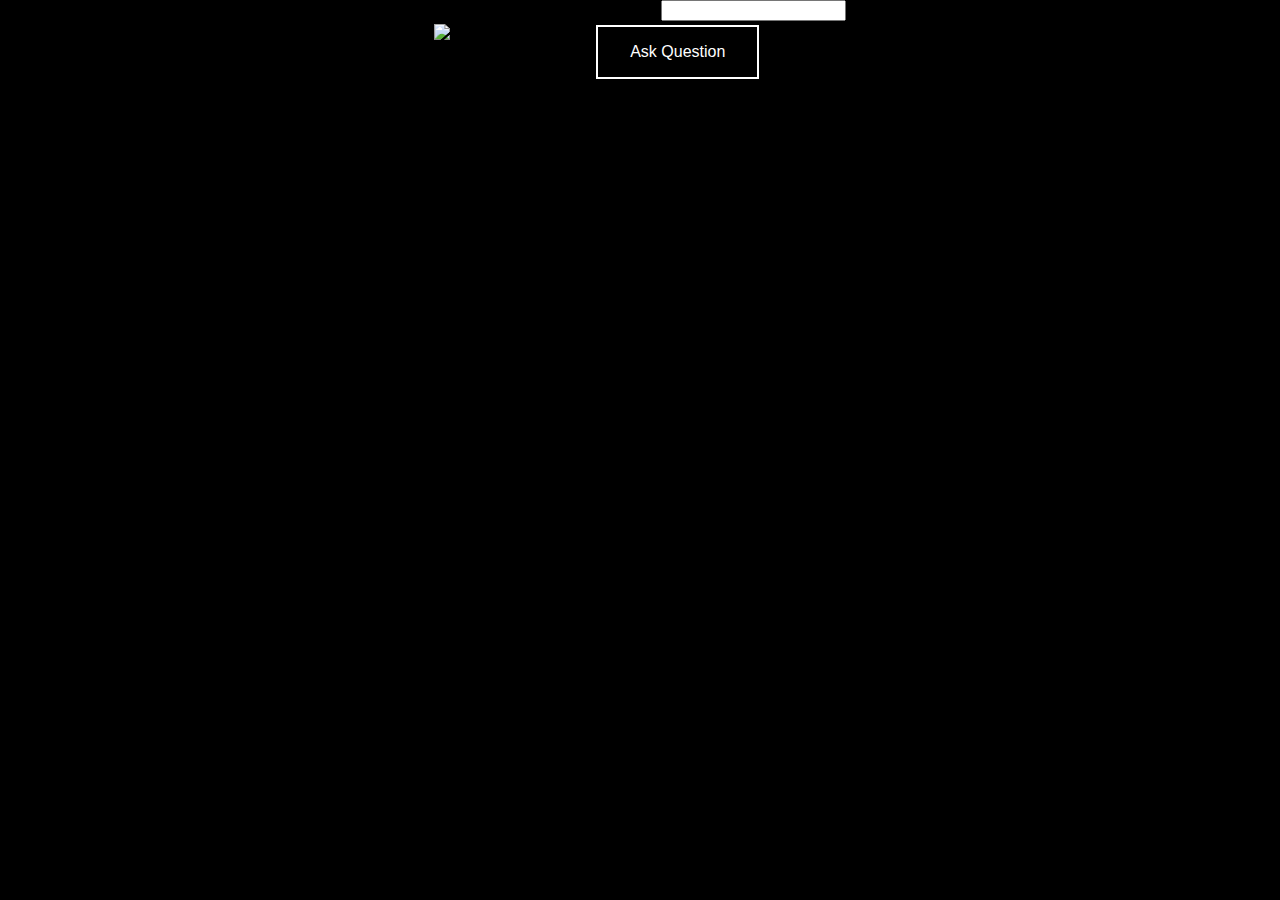
==== index.html @ 3b9ceabf "Image changes on frontend" ====
<!DOCTYPE html>
<html lang="en">
<head>
    <meta charset="UTF-8">
    <meta http-equiv="X-UA-Compatible" content="IE=edge">
    <meta name="viewport" content="width=device-width, initial-scale=1.0">
    <title>Document</title>
    <link rel="stylesheet" href="style.css">
    <script src="script.js" type="text/javascript"></script>
</head>
<body>
    <div class="container">
        <div class="item">
            <img src="https://media.discordapp.net/attachments/730143569448403076/1031682062693961838/maxresdefaultx.jpg" height="500px" width="500px" alt="Vergil Drinking Boba Tea">
        </div>
        <div>
            <form>
                <label for="txt">Enter text</label>
                <input id="txt" type="text" class="txt" />
                <div>
                    <button id="send" class="button button1" type="submit">Ask Question</button>
                </div>
            </form>
        </div>
    </div>
</body>
</html>
---- style.css ----
body,
html {
    margin: 0;
}

html {
    height: 100%;
    background-color: black;
}

body {
    height: inherit;
    overflow: hidden;
    max-width: 800px;
    margin: 0 auto;
}

h1,
p {
    font-family: sans-serif;
    text-align: center;
    padding: 20px;
}

ul {
    margin: 0;
}

.container {
    height: auto;
    width: auto;
    display: flex;
    align-items: center;
    justify-content: center;
}

.hints span {
    text-shadow: 0px 0px 6px rgba(255, 255, 255, 0.7);
}

.item {
    width: 10em;
}

.button {
    background-color: #4CAF50;
    /* Green */
    border: none;
    color: white;
    padding: 16px 32px;
    text-align: center;
    text-decoration: none;
    display: inline-block;
    font-size: 16px;
    margin: 4px 2px;
    transition-duration: 0.4s;
    cursor: pointer;
}

.button1 {
    background-color: black;
    color: white;
    border: 2px solid #FFF;
}

.button1:hover {
    background-color: #FFF;
    color: black;
}
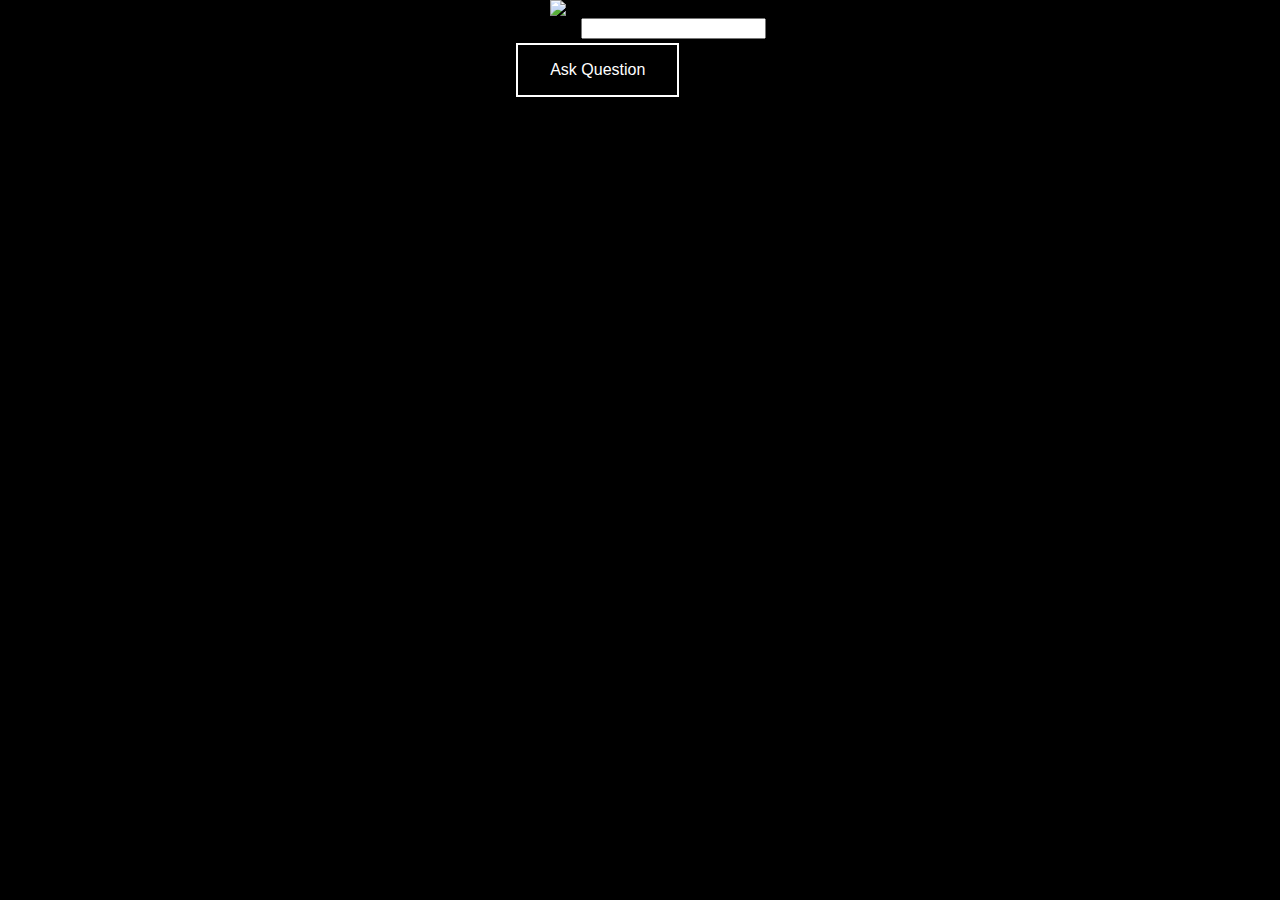
==== commit 3e63e89a: "html changes" ====
--- a/index.html
+++ b/index.html
@@ -10,9 +10,11 @@
 </head>
 <body>
     <div class="container">
-        <div class="item">
+        <div>
             <img src="https://media.discordapp.net/attachments/730143569448403076/1031682062693961838/maxresdefaultx.jpg" height="500px" width="500px" alt="Vergil Drinking Boba Tea">
         </div>
+    </div>
+    <div class="container">
         <div>
             <form>
                 <label for="txt">Enter text</label>
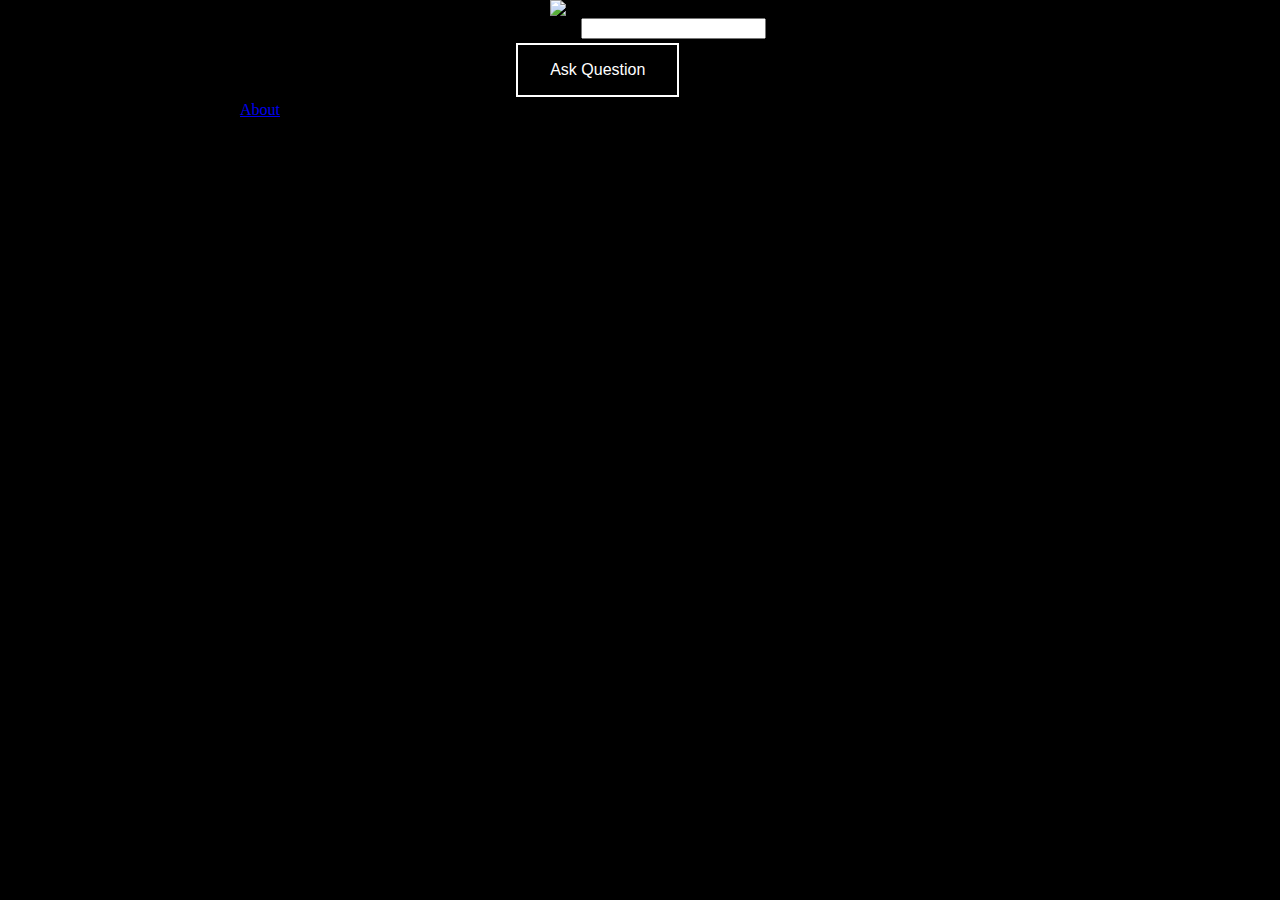
==== commit 7fb6a4c4: "footer in index and changes to button in about" ====
--- a/index.html
+++ b/index.html
@@ -4,7 +4,7 @@
     <meta charset="UTF-8">
     <meta http-equiv="X-UA-Compatible" content="IE=edge">
     <meta name="viewport" content="width=device-width, initial-scale=1.0">
-    <title>Document</title>
+    <title>Tripartite Project FA22</title>
     <link rel="stylesheet" href="style.css">
     <script src="script.js" type="text/javascript"></script>
 </head>
@@ -25,5 +25,17 @@
             </form>
         </div>
     </div>
+    <div>
+        <footer>
+            <div>
+                <a href="https://ordod.github.io/about" target="_blank">About</a>
+            </div>
+            <div>
+                <p>
+                    Copyright © University of Silicon Valley. All Rights Reserved.
+                </p>
+            </div>
+        </footer>
+    </div>
 </body>
 </html>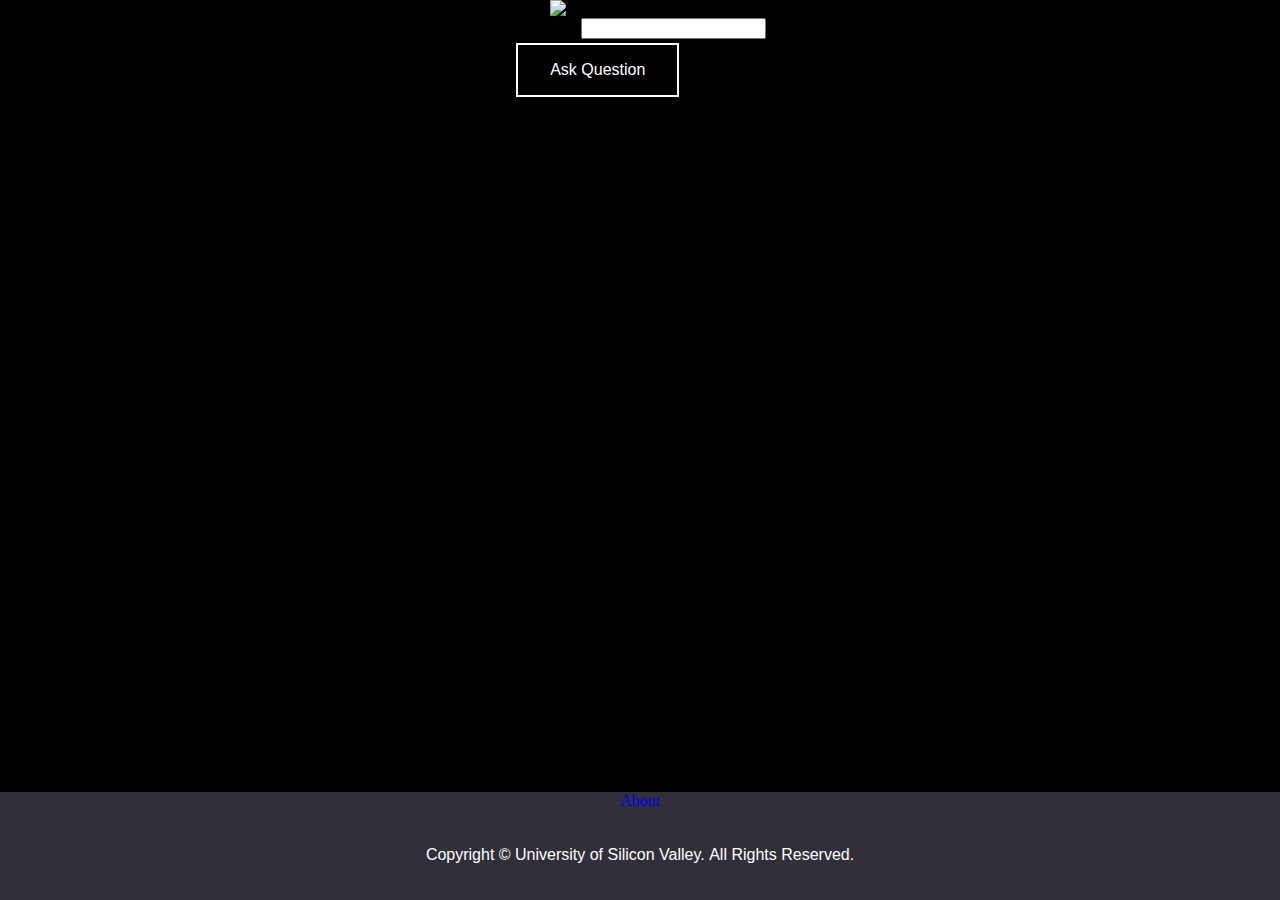
==== commit 95394d2d: "Footer adjustments" ====
--- a/index.html
+++ b/index.html
@@ -25,10 +25,10 @@
             </form>
         </div>
     </div>
-    <div>
-        <footer>
+    <div id="footer">
+        <footer class="footer">
             <div>
-                <a href="https://ordod.github.io/about" target="_blank">About</a>
+                <a href="https://ordod.github.io/about" target="_blank" style="text-decoration: none;">About</a>
             </div>
             <div>
                 <p>
--- a/style.css
+++ b/style.css
@@ -66,4 +66,14 @@
 .button1:hover {
     background-color: #FFF;
     color: black;
+}
+
+.footer {
+    position: fixed;
+    left: 0;
+    bottom: 0;
+    width: 100%;
+    background-color: #312f3a;
+    color: #fff;
+    text-align: center;
 }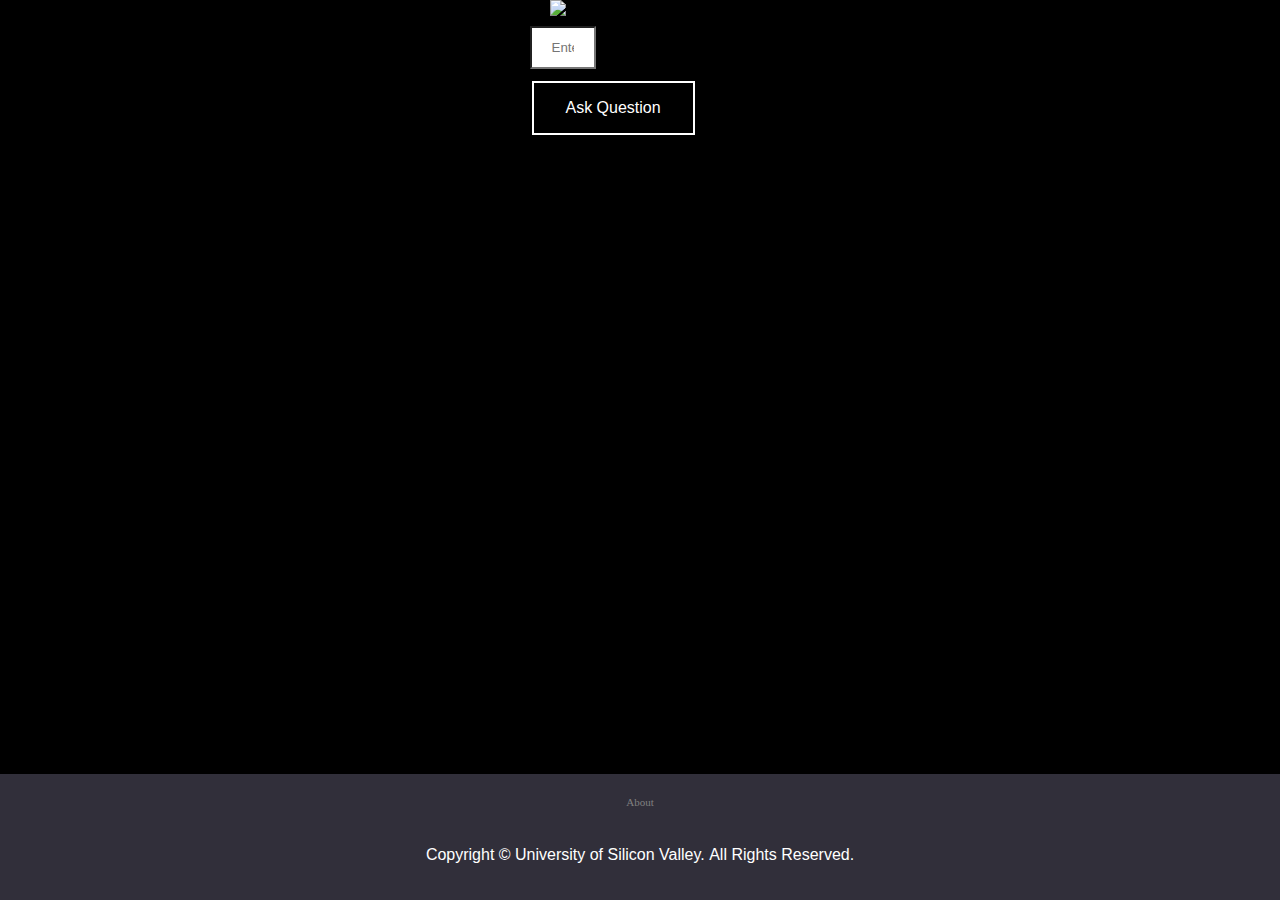
==== commit 0d56c84e: "footre adjustments, form adjustments, and addition to tech stacks" ====
--- a/index.html
+++ b/index.html
@@ -17,8 +17,8 @@
     <div class="container">
         <div>
             <form>
-                <label for="txt">Enter text</label>
-                <input id="txt" type="text" class="txt" />
+                <!--<label for="txt">Enter text</label>-->
+                <input id="txt" type="text" class="txt" placeholder="Enter text"/>
                 <div>
                     <button id="send" class="button button1" type="submit">Ask Question</button>
                 </div>
@@ -28,7 +28,8 @@
     <div id="footer">
         <footer class="footer">
             <div>
-                <a href="https://ordod.github.io/about" target="_blank" style="text-decoration: none;">About</a>
+                <br>
+                <a href="https://ordod.github.io/about" target="_blank" style="text-decoration: none; color:#808080; font-size: 11px;">About</a>
             </div>
             <div>
                 <p>
--- a/style.css
+++ b/style.css
@@ -24,6 +24,22 @@
 
 ul {
     margin: 0;
+}
+
+input {
+    width: 30%;
+    padding: 12px 20px;
+    margin: 8px 0;
+    box-sizing: border-box;
+}
+
+input[type="text"] {
+    background-color: #fff;
+    color: #000;
+}
+
+input[type="text"]:focus {
+    border: 3px solid #555;
 }
 
 .container {
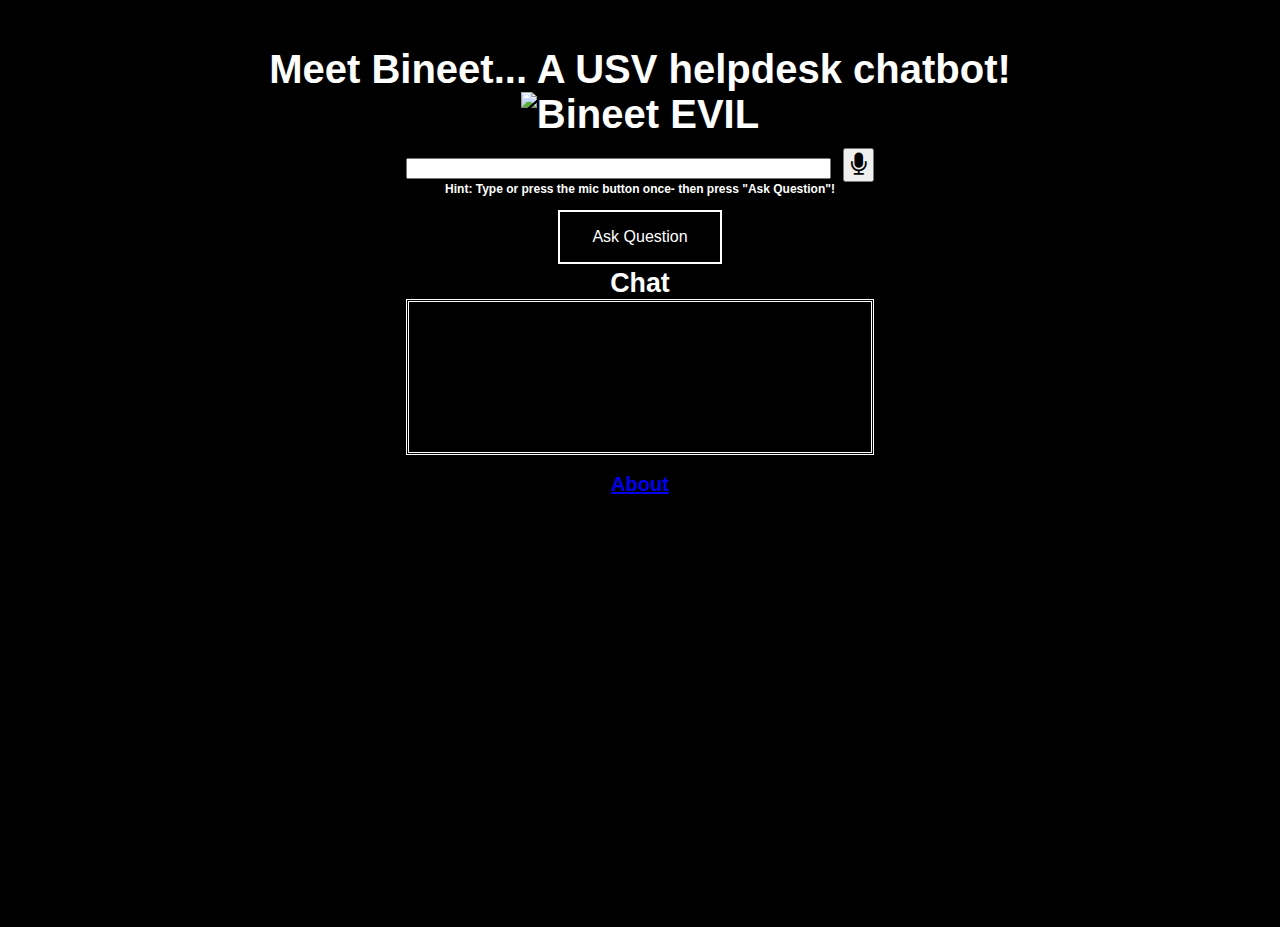
==== commit 22c14e85: "Chatbox added and some small touchups" ====
--- a/index.html
+++ b/index.html
@@ -5,38 +5,42 @@
     <meta http-equiv="X-UA-Compatible" content="IE=edge">
     <meta name="viewport" content="width=device-width, initial-scale=1.0">
     <title>Tripartite Project FA22</title>
-    <link rel="stylesheet" href="style.css">
-    <script src="script.js" type="text/javascript"></script>
+    <link rel="stylesheet" href="index_style.css">
+    <link rel="stylesheet" href="https://cdnjs.cloudflare.com/ajax/libs/font-awesome/4.7.0/css/font-awesome.min.css">
+	<script src="https://ajax.googleapis.com/ajax/libs/jquery/3.6.0/jquery.min.js"></script>
+	<script src="script.js" type="text/javascript"></script>
 </head>
+<header>
+    <h1> Meet Bineet... A USV helpdesk chatbot!</h1?
+</header>
 <body>
     <div class="container">
         <div>
-            <img src="https://media.discordapp.net/attachments/730143569448403076/1031682062693961838/maxresdefaultx.jpg" height="500px" width="500px" alt="Vergil Drinking Boba Tea">
+            <img src="IMG_1324.jpg" height="500px" width="500px" alt="Bineet EVIL">
         </div>
     </div>
     <div class="container">
         <div>
             <form>
-                <!--<label for="txt">Enter text</label>-->
-                <input id="txt" type="text" class="txt" placeholder="Enter text"/>
                 <div>
-                    <button id="send" class="button button1" type="submit">Ask Question</button>
+                    <input id="txt" type="text" class="txt" size="50"/>
+                    <button id="mic" style="font-size:24px" type="button"><i class="fa fa-microphone"></i></button>
+                    <p class="hint">
+                    Hint: Type or press the mic button once- then press "Ask Question"!
+                    </p>
                 </div>
+                <button id="send" class="button button1" type="button">Ask Question</button>
             </form>
+			<h6> Chat </h6>
+			<p id="chat"> </p>
         </div>
     </div>
-    <div id="footer">
-        <footer class="footer">
+    <div>
+        <footer>
             <div>
-                <br>
-                <a href="https://ordod.github.io/about" target="_blank" style="text-decoration: none; color:#808080; font-size: 11px;">About</a>
-            </div>
-            <div>
-                <p>
-                    Copyright © University of Silicon Valley. All Rights Reserved.
-                </p>
+                <a href="https://ordod.github.io/about" target="_blank">About</a>
             </div>
         </footer>
     </div>
 </body>
-</html>+</html>
--- a/index_style.css
+++ b/index_style.css
@@ -0,0 +1,101 @@
+body,
+html {
+    margin: 0;
+}
+
+html {
+    height: 100%;
+    background-color: black;
+}
+
+body {
+    height: inherit;
+    overflow: hidden;
+    max-width: 800px;
+    margin: 0 auto;
+}
+
+header{
+    font-size: 20px;
+}
+
+h1,
+p {
+    color: white;
+    font-family: sans-serif;
+    text-align: center;
+    padding: 20px;
+}
+
+a{
+    padding-top: 30px;
+    font-size: 20px;
+}
+
+.hint{
+    margin: 0;
+    padding: 0;
+    padding-bottom: 10px;
+    font-size: 12px;
+}
+
+h6 {
+	margin: 0;
+	padding: 0;
+}
+
+#chat{
+	white-space: pre-wrap;
+	padding: 0;
+	margin: 0;
+	font-size: 16px;
+	border-style: double;
+	overflow-y: scroll;
+	height: 150px;
+}
+
+ul {
+    margin: 0;
+}
+
+.container {
+    height: auto;
+    width: auto;
+    display: flex;
+    align-items: center;
+    justify-content: center;
+}
+
+.hints span {
+    text-shadow: 0px 0px 6px rgba(255, 255, 255, 0.7);
+}
+
+.item {
+    width: 10em;
+}
+
+.button {
+    background-color: #4CAF50;
+    /* Green */
+    border: none;
+    color: white;
+    padding: 16px 32px;
+    text-align: center;
+    text-decoration: none;
+    display: inline-block;
+    font-size: 16px;
+    margin: 4px 2px;
+    transition-duration: 0.4s;
+    cursor: pointer;
+}
+
+.button1 {
+    background-color: black;
+    color: white;
+    border: 2px solid #FFF;
+}
+
+.button1:hover {
+    background-color: #FFF;
+    color: black;
+}
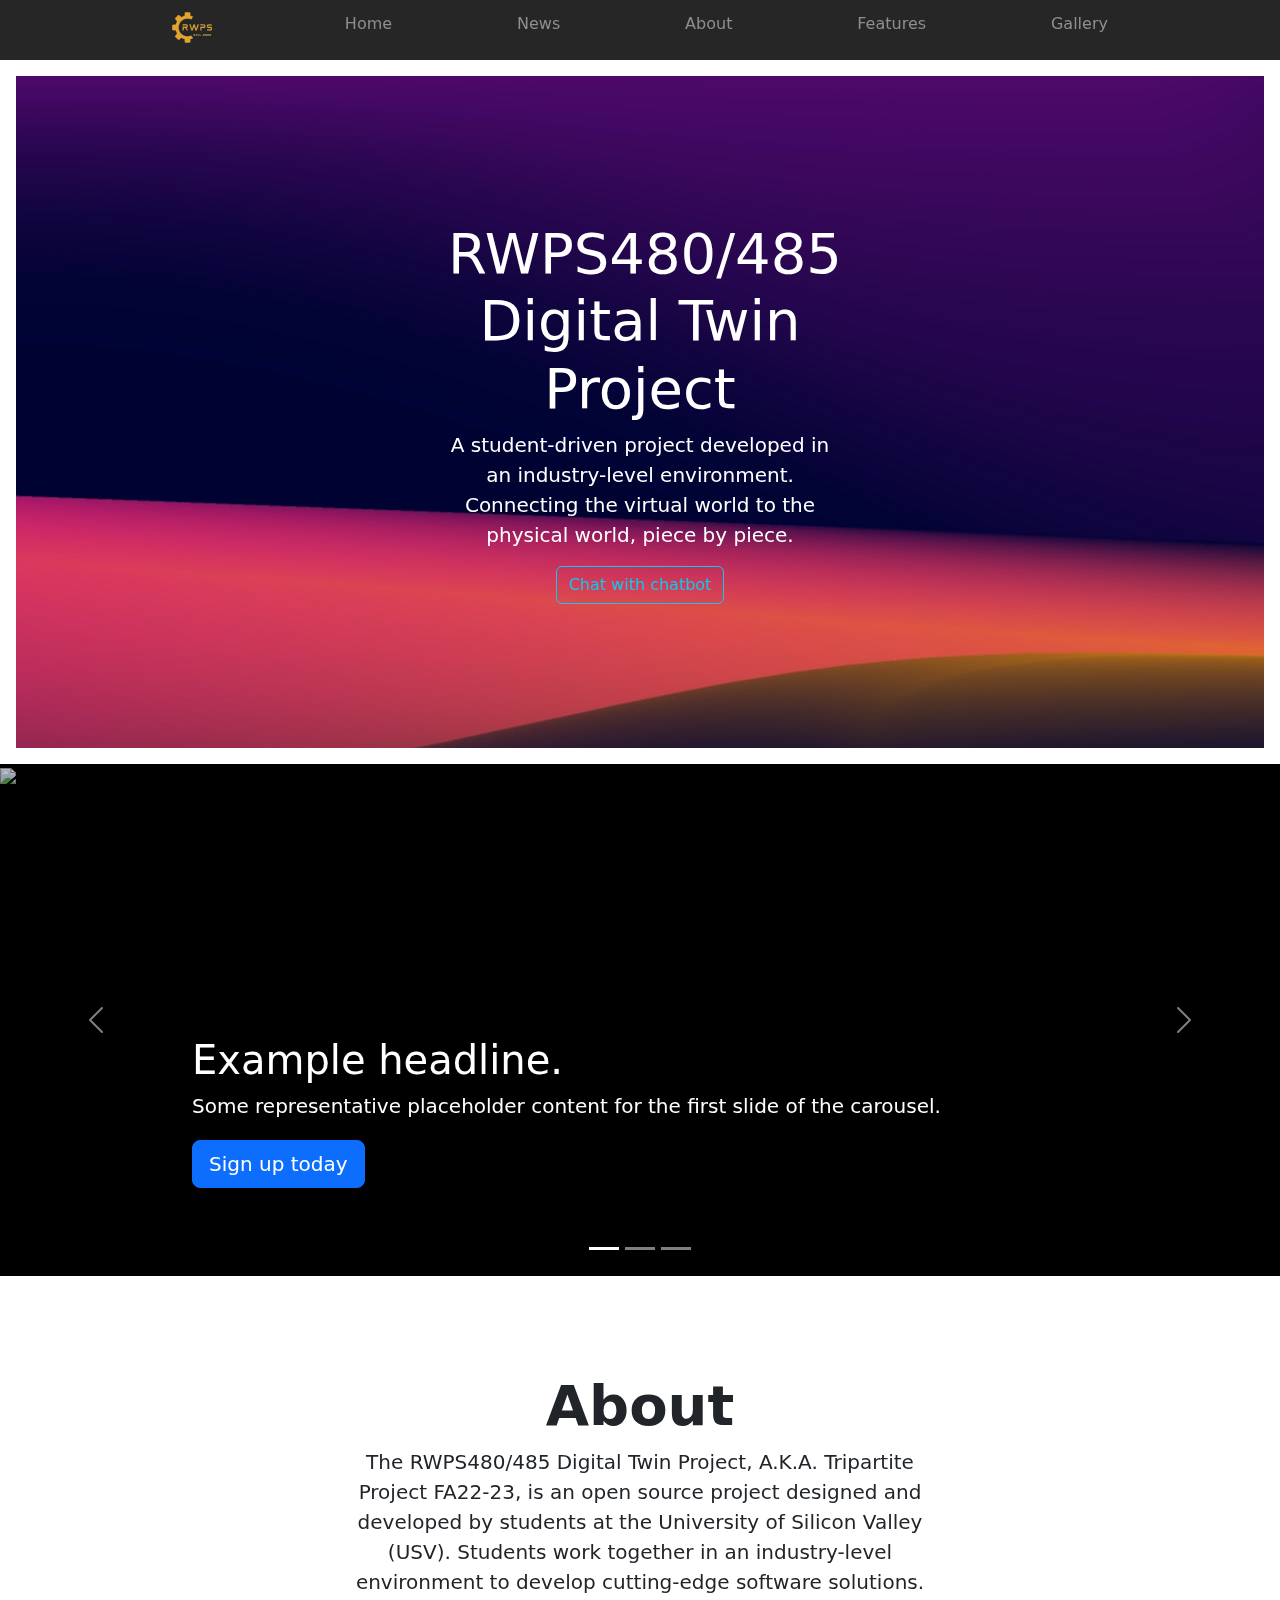
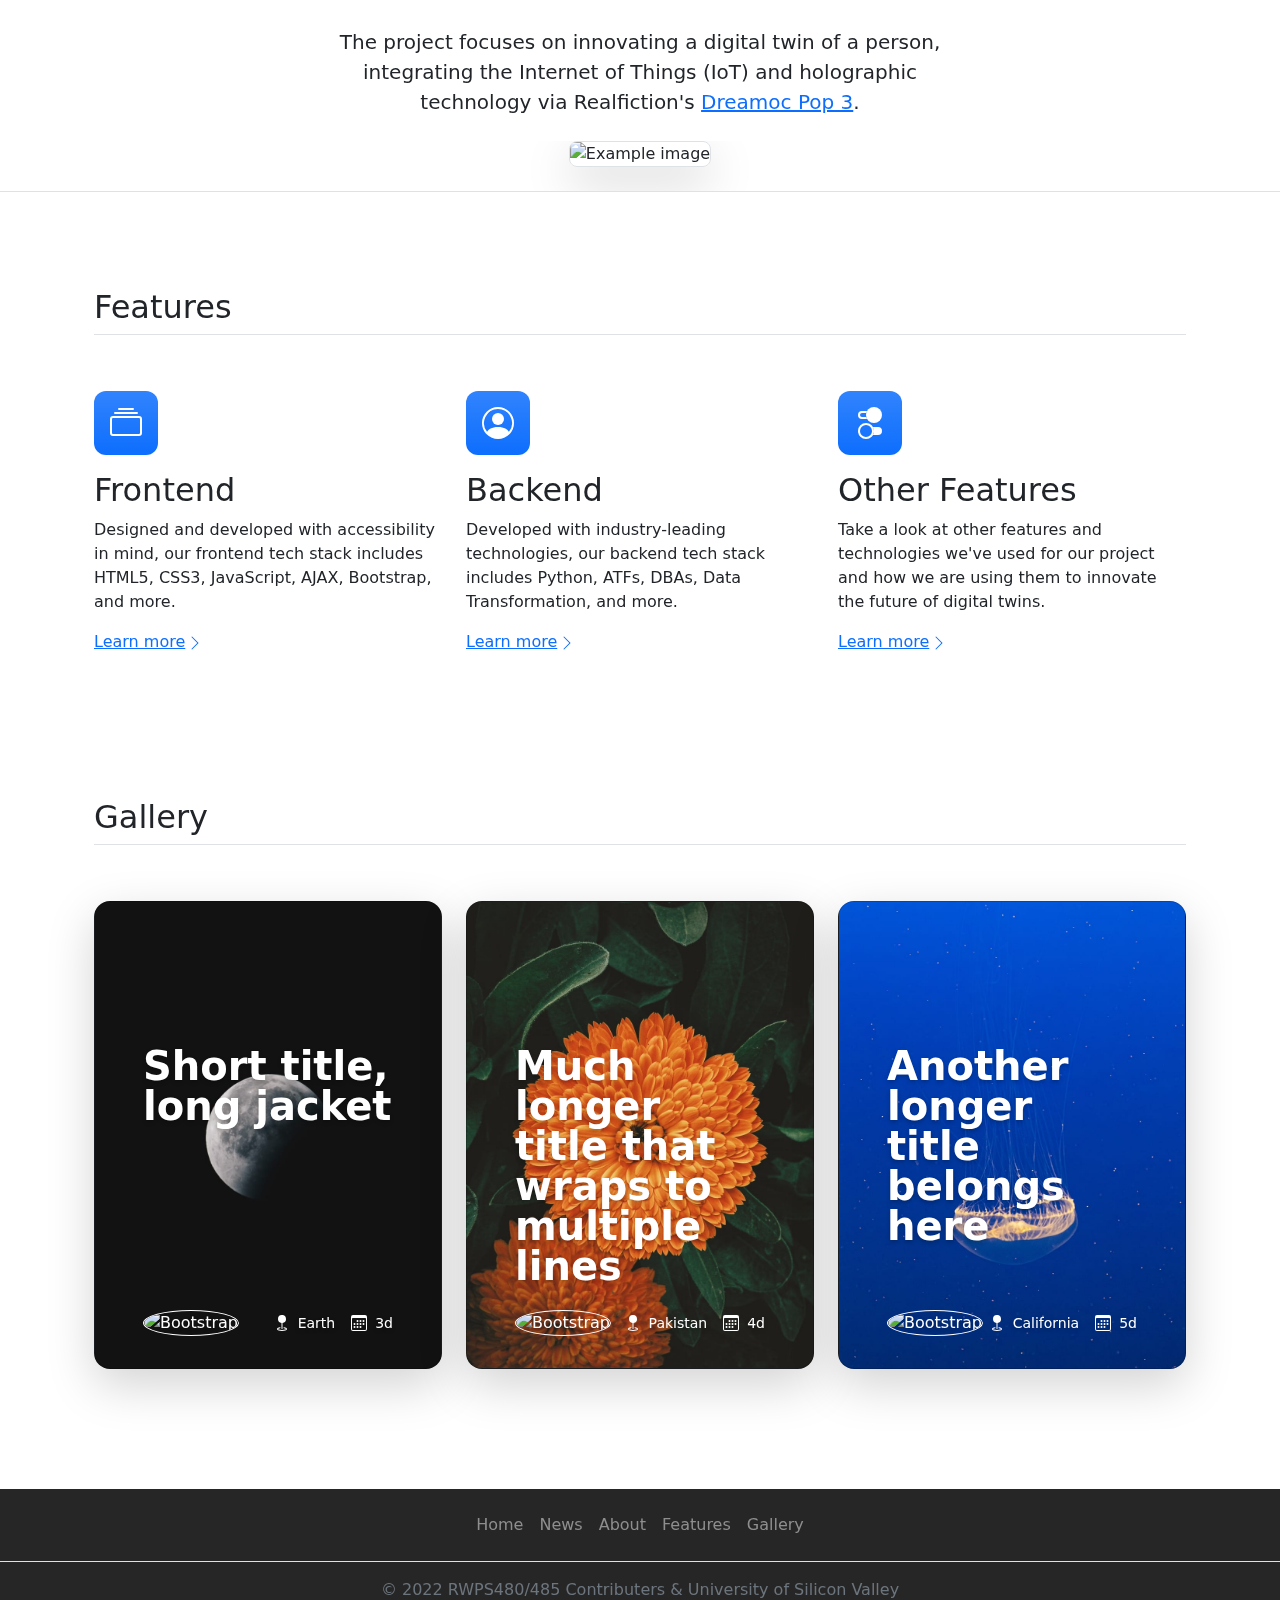
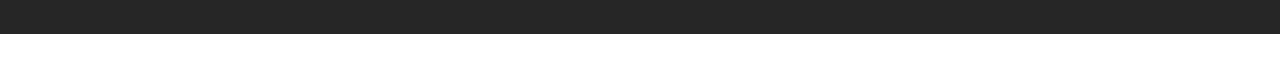
==== commit 5d90881b: "Organized CSS, JS, img files: - CSS files in css folder - JS files in js folder - Images in Images f" ====
--- a/index.html
+++ b/index.html
@@ -1,46 +1,344 @@
 <!DOCTYPE html>
 <html lang="en">
 <head>
-    <meta charset="UTF-8">
+    <meta charset="utf-8">
+    <meta name="viewport" content="width=device-width, initial-scale=1">
     <meta http-equiv="X-UA-Compatible" content="IE=edge">
-    <meta name="viewport" content="width=device-width, initial-scale=1.0">
-    <title>Tripartite Project FA22</title>
-    <link rel="stylesheet" href="index_style.css">
-    <link rel="stylesheet" href="https://cdnjs.cloudflare.com/ajax/libs/font-awesome/4.7.0/css/font-awesome.min.css">
-	<script src="https://ajax.googleapis.com/ajax/libs/jquery/3.6.0/jquery.min.js"></script>
-	<script src="script.js" type="text/javascript"></script>
+    <meta name="description" content="">
+    <meta name="author" content="">
+    <title>Digital Twin · RWPS FA22</title>
+    <!--favicon/icon-->
+    <!--ogp-->
+    <!--css/js-->
+    <link rel="stylesheet" type="text/css" href="./lib/css/bootstrap.min.css">
+    <script type="text/javascript" src="./lib/js/bootstrap.bundle.min.js"></script>
+    <link rel="stylesheet" type="text/css" href="./lib/css/index-style.css">
+    <style>
+        .bd-placeholder-img {
+          font-size: 1.125rem;
+          text-anchor: middle;
+          -webkit-user-select: none;
+          -moz-user-select: none;
+          user-select: none;
+        }
+  
+        @media (min-width: 768px) {
+          .bd-placeholder-img-lg {
+            font-size: 3.5rem;
+          }
+        }
+  
+        .b-example-divider {
+          height: 3rem;
+          background-color: rgba(0, 0, 0, .1);
+          border: solid rgba(0, 0, 0, .15);
+          border-width: 1px 0;
+          box-shadow: inset 0 .5em 1.5em rgba(0, 0, 0, .1), inset 0 .125em .5em rgba(0, 0, 0, .15);
+        }
+  
+        .b-example-vr {
+          flex-shrink: 0;
+          width: 1.5rem;
+          height: 100vh;
+        }
+  
+        .bi {
+          vertical-align: -.125em;
+          fill: currentColor;
+        }
+  
+        .nav-scroller {
+          position: relative;
+          z-index: 2;
+          height: 2.75rem;
+          overflow-y: hidden;
+        }
+  
+        .nav-scroller .nav {
+          display: flex;
+          flex-wrap: nowrap;
+          padding-bottom: 1rem;
+          margin-top: -1px;
+          overflow-x: auto;
+          text-align: center;
+          white-space: nowrap;
+          -webkit-overflow-scrolling: touch;
+        }
+    </style>
+    <!--Global site tag (gtag.js) - Google Analytics-->
 </head>
-<header>
-    <h1> Meet Bineet... A USV helpdesk chatbot!</h1?
-</header>
 <body>
-    <div class="container">
-        <div>
-            <img src="IMG_1324.jpg" height="500px" width="500px" alt="Bineet EVIL">
+    <!--svg-->
+    <svg xmlns="http://www.w3.org/2000/svg" style="display: none;">
+        <symbol id="bootstrap" viewBox="0 0 118 94">
+          <title>Bootstrap</title>
+          <path fill-rule="evenodd" clip-rule="evenodd" d="M24.509 0c-6.733 0-11.715 5.893-11.492 12.284.214 6.14-.064 14.092-2.066 20.577C8.943 39.365 5.547 43.485 0 44.014v5.972c5.547.529 8.943 4.649 10.951 11.153 2.002 6.485 2.28 14.437 2.066 20.577C12.794 88.106 17.776 94 24.51 94H93.5c6.733 0 11.714-5.893 11.491-12.284-.214-6.14.064-14.092 2.066-20.577 2.009-6.504 5.396-10.624 10.943-11.153v-5.972c-5.547-.529-8.934-4.649-10.943-11.153-2.002-6.484-2.28-14.437-2.066-20.577C105.214 5.894 100.233 0 93.5 0H24.508zM80 57.863C80 66.663 73.436 72 62.543 72H44a2 2 0 01-2-2V24a2 2 0 012-2h18.437c9.083 0 15.044 4.92 15.044 12.474 0 5.302-4.01 10.049-9.119 10.88v.277C75.317 46.394 80 51.21 80 57.863zM60.521 28.34H49.948v14.934h8.905c6.884 0 10.68-2.772 10.68-7.727 0-4.643-3.264-7.207-9.012-7.207zM49.948 49.2v16.458H60.91c7.167 0 10.964-2.876 10.964-8.281 0-5.406-3.903-8.178-11.425-8.178H49.948z"></path>
+        </symbol>
+        <symbol id="home" viewBox="0 0 16 16">
+          <path d="M8.354 1.146a.5.5 0 0 0-.708 0l-6 6A.5.5 0 0 0 1.5 7.5v7a.5.5 0 0 0 .5.5h4.5a.5.5 0 0 0 .5-.5v-4h2v4a.5.5 0 0 0 .5.5H14a.5.5 0 0 0 .5-.5v-7a.5.5 0 0 0-.146-.354L13 5.793V2.5a.5.5 0 0 0-.5-.5h-1a.5.5 0 0 0-.5.5v1.293L8.354 1.146zM2.5 14V7.707l5.5-5.5 5.5 5.5V14H10v-4a.5.5 0 0 0-.5-.5h-3a.5.5 0 0 0-.5.5v4H2.5z"/>
+        </symbol>
+        <symbol id="speedometer2" viewBox="0 0 16 16">
+          <path d="M8 4a.5.5 0 0 1 .5.5V6a.5.5 0 0 1-1 0V4.5A.5.5 0 0 1 8 4zM3.732 5.732a.5.5 0 0 1 .707 0l.915.914a.5.5 0 1 1-.708.708l-.914-.915a.5.5 0 0 1 0-.707zM2 10a.5.5 0 0 1 .5-.5h1.586a.5.5 0 0 1 0 1H2.5A.5.5 0 0 1 2 10zm9.5 0a.5.5 0 0 1 .5-.5h1.5a.5.5 0 0 1 0 1H12a.5.5 0 0 1-.5-.5zm.754-4.246a.389.389 0 0 0-.527-.02L7.547 9.31a.91.91 0 1 0 1.302 1.258l3.434-4.297a.389.389 0 0 0-.029-.518z"/>
+          <path fill-rule="evenodd" d="M0 10a8 8 0 1 1 15.547 2.661c-.442 1.253-1.845 1.602-2.932 1.25C11.309 13.488 9.475 13 8 13c-1.474 0-3.31.488-4.615.911-1.087.352-2.49.003-2.932-1.25A7.988 7.988 0 0 1 0 10zm8-7a7 7 0 0 0-6.603 9.329c.203.575.923.876 1.68.63C4.397 12.533 6.358 12 8 12s3.604.532 4.923.96c.757.245 1.477-.056 1.68-.631A7 7 0 0 0 8 3z"/>
+        </symbol>
+        <symbol id="table" viewBox="0 0 16 16">
+          <path d="M0 2a2 2 0 0 1 2-2h12a2 2 0 0 1 2 2v12a2 2 0 0 1-2 2H2a2 2 0 0 1-2-2V2zm15 2h-4v3h4V4zm0 4h-4v3h4V8zm0 4h-4v3h3a1 1 0 0 0 1-1v-2zm-5 3v-3H6v3h4zm-5 0v-3H1v2a1 1 0 0 0 1 1h3zm-4-4h4V8H1v3zm0-4h4V4H1v3zm5-3v3h4V4H6zm4 4H6v3h4V8z"/>
+        </symbol>
+        <symbol id="people-circle" viewBox="0 0 16 16">
+          <path d="M11 6a3 3 0 1 1-6 0 3 3 0 0 1 6 0z"/>
+          <path fill-rule="evenodd" d="M0 8a8 8 0 1 1 16 0A8 8 0 0 1 0 8zm8-7a7 7 0 0 0-5.468 11.37C3.242 11.226 4.805 10 8 10s4.757 1.225 5.468 2.37A7 7 0 0 0 8 1z"/>
+        </symbol>
+        <symbol id="grid" viewBox="0 0 16 16">
+          <path d="M1 2.5A1.5 1.5 0 0 1 2.5 1h3A1.5 1.5 0 0 1 7 2.5v3A1.5 1.5 0 0 1 5.5 7h-3A1.5 1.5 0 0 1 1 5.5v-3zM2.5 2a.5.5 0 0 0-.5.5v3a.5.5 0 0 0 .5.5h3a.5.5 0 0 0 .5-.5v-3a.5.5 0 0 0-.5-.5h-3zm6.5.5A1.5 1.5 0 0 1 10.5 1h3A1.5 1.5 0 0 1 15 2.5v3A1.5 1.5 0 0 1 13.5 7h-3A1.5 1.5 0 0 1 9 5.5v-3zm1.5-.5a.5.5 0 0 0-.5.5v3a.5.5 0 0 0 .5.5h3a.5.5 0 0 0 .5-.5v-3a.5.5 0 0 0-.5-.5h-3zM1 10.5A1.5 1.5 0 0 1 2.5 9h3A1.5 1.5 0 0 1 7 10.5v3A1.5 1.5 0 0 1 5.5 15h-3A1.5 1.5 0 0 1 1 13.5v-3zm1.5-.5a.5.5 0 0 0-.5.5v3a.5.5 0 0 0 .5.5h3a.5.5 0 0 0 .5-.5v-3a.5.5 0 0 0-.5-.5h-3zm6.5.5A1.5 1.5 0 0 1 10.5 9h3a1.5 1.5 0 0 1 1.5 1.5v3a1.5 1.5 0 0 1-1.5 1.5h-3A1.5 1.5 0 0 1 9 13.5v-3zm1.5-.5a.5.5 0 0 0-.5.5v3a.5.5 0 0 0 .5.5h3a.5.5 0 0 0 .5-.5v-3a.5.5 0 0 0-.5-.5h-3z"/>
+        </symbol>
+        <symbol id="collection" viewBox="0 0 16 16">
+          <path d="M2.5 3.5a.5.5 0 0 1 0-1h11a.5.5 0 0 1 0 1h-11zm2-2a.5.5 0 0 1 0-1h7a.5.5 0 0 1 0 1h-7zM0 13a1.5 1.5 0 0 0 1.5 1.5h13A1.5 1.5 0 0 0 16 13V6a1.5 1.5 0 0 0-1.5-1.5h-13A1.5 1.5 0 0 0 0 6v7zm1.5.5A.5.5 0 0 1 1 13V6a.5.5 0 0 1 .5-.5h13a.5.5 0 0 1 .5.5v7a.5.5 0 0 1-.5.5h-13z"/>
+        </symbol>
+        <symbol id="calendar3" viewBox="0 0 16 16">
+          <path d="M14 0H2a2 2 0 0 0-2 2v12a2 2 0 0 0 2 2h12a2 2 0 0 0 2-2V2a2 2 0 0 0-2-2zM1 3.857C1 3.384 1.448 3 2 3h12c.552 0 1 .384 1 .857v10.286c0 .473-.448.857-1 .857H2c-.552 0-1-.384-1-.857V3.857z"/>
+          <path d="M6.5 7a1 1 0 1 0 0-2 1 1 0 0 0 0 2zm3 0a1 1 0 1 0 0-2 1 1 0 0 0 0 2zm3 0a1 1 0 1 0 0-2 1 1 0 0 0 0 2zm-9 3a1 1 0 1 0 0-2 1 1 0 0 0 0 2zm3 0a1 1 0 1 0 0-2 1 1 0 0 0 0 2zm3 0a1 1 0 1 0 0-2 1 1 0 0 0 0 2zm3 0a1 1 0 1 0 0-2 1 1 0 0 0 0 2zm-9 3a1 1 0 1 0 0-2 1 1 0 0 0 0 2zm3 0a1 1 0 1 0 0-2 1 1 0 0 0 0 2zm3 0a1 1 0 1 0 0-2 1 1 0 0 0 0 2z"/>
+        </symbol>
+        <symbol id="chat-quote-fill" viewBox="0 0 16 16">
+          <path d="M16 8c0 3.866-3.582 7-8 7a9.06 9.06 0 0 1-2.347-.306c-.584.296-1.925.864-4.181 1.234-.2.032-.352-.176-.273-.362.354-.836.674-1.95.77-2.966C.744 11.37 0 9.76 0 8c0-3.866 3.582-7 8-7s8 3.134 8 7zM7.194 6.766a1.688 1.688 0 0 0-.227-.272 1.467 1.467 0 0 0-.469-.324l-.008-.004A1.785 1.785 0 0 0 5.734 6C4.776 6 4 6.746 4 7.667c0 .92.776 1.666 1.734 1.666.343 0 .662-.095.931-.26-.137.389-.39.804-.81 1.22a.405.405 0 0 0 .011.59c.173.16.447.155.614-.01 1.334-1.329 1.37-2.758.941-3.706a2.461 2.461 0 0 0-.227-.4zM11 9.073c-.136.389-.39.804-.81 1.22a.405.405 0 0 0 .012.59c.172.16.446.155.613-.01 1.334-1.329 1.37-2.758.942-3.706a2.466 2.466 0 0 0-.228-.4 1.686 1.686 0 0 0-.227-.273 1.466 1.466 0 0 0-.469-.324l-.008-.004A1.785 1.785 0 0 0 10.07 6c-.957 0-1.734.746-1.734 1.667 0 .92.777 1.666 1.734 1.666.343 0 .662-.095.931-.26z"/>
+        </symbol>
+        <symbol id="cpu-fill" viewBox="0 0 16 16">
+          <path d="M6.5 6a.5.5 0 0 0-.5.5v3a.5.5 0 0 0 .5.5h3a.5.5 0 0 0 .5-.5v-3a.5.5 0 0 0-.5-.5h-3z"/>
+          <path d="M5.5.5a.5.5 0 0 0-1 0V2A2.5 2.5 0 0 0 2 4.5H.5a.5.5 0 0 0 0 1H2v1H.5a.5.5 0 0 0 0 1H2v1H.5a.5.5 0 0 0 0 1H2v1H.5a.5.5 0 0 0 0 1H2A2.5 2.5 0 0 0 4.5 14v1.5a.5.5 0 0 0 1 0V14h1v1.5a.5.5 0 0 0 1 0V14h1v1.5a.5.5 0 0 0 1 0V14h1v1.5a.5.5 0 0 0 1 0V14a2.5 2.5 0 0 0 2.5-2.5h1.5a.5.5 0 0 0 0-1H14v-1h1.5a.5.5 0 0 0 0-1H14v-1h1.5a.5.5 0 0 0 0-1H14v-1h1.5a.5.5 0 0 0 0-1H14A2.5 2.5 0 0 0 11.5 2V.5a.5.5 0 0 0-1 0V2h-1V.5a.5.5 0 0 0-1 0V2h-1V.5a.5.5 0 0 0-1 0V2h-1V.5zm1 4.5h3A1.5 1.5 0 0 1 11 6.5v3A1.5 1.5 0 0 1 9.5 11h-3A1.5 1.5 0 0 1 5 9.5v-3A1.5 1.5 0 0 1 6.5 5z"/>
+        </symbol>
+        <symbol id="gear-fill" viewBox="0 0 16 16">
+          <path d="M9.405 1.05c-.413-1.4-2.397-1.4-2.81 0l-.1.34a1.464 1.464 0 0 1-2.105.872l-.31-.17c-1.283-.698-2.686.705-1.987 1.987l.169.311c.446.82.023 1.841-.872 2.105l-.34.1c-1.4.413-1.4 2.397 0 2.81l.34.1a1.464 1.464 0 0 1 .872 2.105l-.17.31c-.698 1.283.705 2.686 1.987 1.987l.311-.169a1.464 1.464 0 0 1 2.105.872l.1.34c.413 1.4 2.397 1.4 2.81 0l.1-.34a1.464 1.464 0 0 1 2.105-.872l.31.17c1.283.698 2.686-.705 1.987-1.987l-.169-.311a1.464 1.464 0 0 1 .872-2.105l.34-.1c1.4-.413 1.4-2.397 0-2.81l-.34-.1a1.464 1.464 0 0 1-.872-2.105l.17-.31c.698-1.283-.705-2.686-1.987-1.987l-.311.169a1.464 1.464 0 0 1-2.105-.872l-.1-.34zM8 10.93a2.929 2.929 0 1 1 0-5.86 2.929 2.929 0 0 1 0 5.858z"/>
+        </symbol>
+        <symbol id="speedometer" viewBox="0 0 16 16">
+          <path d="M8 2a.5.5 0 0 1 .5.5V4a.5.5 0 0 1-1 0V2.5A.5.5 0 0 1 8 2zM3.732 3.732a.5.5 0 0 1 .707 0l.915.914a.5.5 0 1 1-.708.708l-.914-.915a.5.5 0 0 1 0-.707zM2 8a.5.5 0 0 1 .5-.5h1.586a.5.5 0 0 1 0 1H2.5A.5.5 0 0 1 2 8zm9.5 0a.5.5 0 0 1 .5-.5h1.5a.5.5 0 0 1 0 1H12a.5.5 0 0 1-.5-.5zm.754-4.246a.389.389 0 0 0-.527-.02L7.547 7.31A.91.91 0 1 0 8.85 8.569l3.434-4.297a.389.389 0 0 0-.029-.518z"/>
+          <path fill-rule="evenodd" d="M6.664 15.889A8 8 0 1 1 9.336.11a8 8 0 0 1-2.672 15.78zm-4.665-4.283A11.945 11.945 0 0 1 8 10c2.186 0 4.236.585 6.001 1.606a7 7 0 1 0-12.002 0z"/>
+        </symbol>
+        <symbol id="toggles2" viewBox="0 0 16 16">
+          <path d="M9.465 10H12a2 2 0 1 1 0 4H9.465c.34-.588.535-1.271.535-2 0-.729-.195-1.412-.535-2z"/>
+          <path d="M6 15a3 3 0 1 0 0-6 3 3 0 0 0 0 6zm0 1a4 4 0 1 1 0-8 4 4 0 0 1 0 8zm.535-10a3.975 3.975 0 0 1-.409-1H4a1 1 0 0 1 0-2h2.126c.091-.355.23-.69.41-1H4a2 2 0 1 0 0 4h2.535z"/>
+          <path d="M14 4a4 4 0 1 1-8 0 4 4 0 0 1 8 0z"/>
+        </symbol>
+        <symbol id="tools" viewBox="0 0 16 16">
+          <path d="M1 0L0 1l2.2 3.081a1 1 0 0 0 .815.419h.07a1 1 0 0 1 .708.293l2.675 2.675-2.617 2.654A3.003 3.003 0 0 0 0 13a3 3 0 1 0 5.878-.851l2.654-2.617.968.968-.305.914a1 1 0 0 0 .242 1.023l3.356 3.356a1 1 0 0 0 1.414 0l1.586-1.586a1 1 0 0 0 0-1.414l-3.356-3.356a1 1 0 0 0-1.023-.242L10.5 9.5l-.96-.96 2.68-2.643A3.005 3.005 0 0 0 16 3c0-.269-.035-.53-.102-.777l-2.14 2.141L12 4l-.364-1.757L13.777.102a3 3 0 0 0-3.675 3.68L7.462 6.46 4.793 3.793a1 1 0 0 1-.293-.707v-.071a1 1 0 0 0-.419-.814L1 0zm9.646 10.646a.5.5 0 0 1 .708 0l3 3a.5.5 0 0 1-.708.708l-3-3a.5.5 0 0 1 0-.708zM3 11l.471.242.529.026.287.445.445.287.026.529L5 13l-.242.471-.026.529-.445.287-.287.445-.529.026L3 15l-.471-.242L2 14.732l-.287-.445L1.268 14l-.026-.529L1 13l.242-.471.026-.529.445-.287.287-.445.529-.026L3 11z"/>
+        </symbol>
+        <symbol id="chevron-right" viewBox="0 0 16 16">
+          <path fill-rule="evenodd" d="M4.646 1.646a.5.5 0 0 1 .708 0l6 6a.5.5 0 0 1 0 .708l-6 6a.5.5 0 0 1-.708-.708L10.293 8 4.646 2.354a.5.5 0 0 1 0-.708z"/>
+        </symbol>
+        <symbol id="geo-fill" viewBox="0 0 16 16">
+          <path fill-rule="evenodd" d="M4 4a4 4 0 1 1 4.5 3.969V13.5a.5.5 0 0 1-1 0V7.97A4 4 0 0 1 4 3.999zm2.493 8.574a.5.5 0 0 1-.411.575c-.712.118-1.28.295-1.655.493a1.319 1.319 0 0 0-.37.265.301.301 0 0 0-.057.09V14l.002.008a.147.147 0 0 0 .016.033.617.617 0 0 0 .145.15c.165.13.435.27.813.395.751.25 1.82.414 3.024.414s2.273-.163 3.024-.414c.378-.126.648-.265.813-.395a.619.619 0 0 0 .146-.15.148.148 0 0 0 .015-.033L12 14v-.004a.301.301 0 0 0-.057-.09 1.318 1.318 0 0 0-.37-.264c-.376-.198-.943-.375-1.655-.493a.5.5 0 1 1 .164-.986c.77.127 1.452.328 1.957.594C12.5 13 13 13.4 13 14c0 .426-.26.752-.544.977-.29.228-.68.413-1.116.558-.878.293-2.059.465-3.34.465-1.281 0-2.462-.172-3.34-.465-.436-.145-.826-.33-1.116-.558C3.26 14.752 3 14.426 3 14c0-.599.5-1 .961-1.243.505-.266 1.187-.467 1.957-.594a.5.5 0 0 1 .575.411z"/>
+        </symbol>
+    </svg>
+    <!--header-->
+    <header class="site-header sticky-top py-1">
+        <nav id="nav-container" class="container d-flex flex-column flex-md-row justify-content-between">
+          <a class="py-2" href="#" aria-label="Home">
+            <img class="bi me-2" src="./images/rwps-fa22.svg">
+          </a>
+          <a class="py-2 d-none d-md-inline-block text-decoration-none" href="#">Home</a>
+          <a class="py-2 d-none d-md-inline-block text-decoration-none" href="#News">News</a>
+          <a class="py-2 d-none d-md-inline-block text-decoration-none" href="#About">About</a>
+          <a class="py-2 d-none d-md-inline-block text-decoration-none" href="#Features">Features</a>
+          <a class="py-2 d-none d-md-inline-block text-decoration-none" href="#Gallery">Gallery</a>
+        </nav>
+    </header>
+    <main>
+        <!--home-->
+        <div id="Home" class="position-relative overflow-hidden p-3 p-md-5 m-md-3 text-center bg-dark" style="background-image: url('./images/unsplash-photo-7.jpg');">
+            <div class="col-md-5 p-lg-5 mx-auto my-5">
+              <h1 class="display-4 fw-normal text-white">RWPS480/485 Digital Twin Project</h1>
+              <p class="lead fw-normal text-white">A student-driven project developed in an industry-level environment. Connecting the virtual world to the physical world, piece by piece.</p>
+              <a class="btn btn-outline-info" href="https://ordod.github.io/chatbot" target="_blank">Chat with chatbot</a>
+            </div>
+            <!--<div class="product-device shadow-sm d-none d-md-block"></div>
+            <div class="product-device product-device-2 shadow-sm d-none d-md-block"></div>-->
+          </div>
+        <!--news-->
+        <div id="News" class="carousel slide bg-black" data-bs-ride="carousel">
+            <div class="carousel-indicators">
+              <button type="button" data-bs-target="#News" data-bs-slide-to="0" class="active" aria-current="true" aria-label="Slide 1"></button>
+              <button type="button" data-bs-target="#News" data-bs-slide-to="1" aria-label="Slide 2"></button>
+              <button type="button" data-bs-target="#News" data-bs-slide-to="2" aria-label="Slide 3"></button>
+            </div>
+            <div class="carousel-inner">
+              <div class="carousel-item active">
+                <img class="overflow-hidden opacity-75" width="100%" aria-hidden="true" focusable="false" src="./images/unsplash-photo-4.jpg">
+        
+                <div class="container">
+                  <div class="carousel-caption text-start">
+                    <h1>Example headline.</h1>
+                    <p class="text-shadow-1">Some representative placeholder content for the first slide of the carousel.</p>
+                    <p><a class="btn btn-lg btn-primary" href="#">Sign up today</a></p>
+                  </div>
+                </div>
+              </div>
+              <div class="carousel-item">
+                <img class="overflow-hidden opacity-75" width="100%" aria-hidden="true" focusable="false" src="./images/unsplash-photo-5.jpg">
+        
+                <div class="container">
+                  <div class="carousel-caption">
+                    <h1>Another example headline.</h1>
+                    <p class="text-shadow-1">Some representative placeholder content for the second slide of the carousel.</p>
+                    <p><a class="btn btn-lg btn-primary" href="#About">Learn more</a></p>
+                  </div>
+                </div>
+              </div>
+              <div class="carousel-item">
+                <img class="overflow-hidden opacity-75" width="100%" aria-hidden="true" focusable="false" src="./images/unsplash-photo-6.jpg">
+        
+                <div class="container">
+                  <div class="carousel-caption text-end">
+                    <h1>One more for good measure.</h1>
+                    <p class="text-shadow-1">Some representative placeholder content for the third slide of this carousel.</p>
+                    <p><a class="btn btn-lg btn-primary" href="#Gallery">Browse gallery</a></p>
+                  </div>
+                </div>
+              </div>
+            </div>
+            <button class="carousel-control-prev" type="button" data-bs-target="#News" data-bs-slide="prev">
+              <span class="carousel-control-prev-icon" aria-hidden="true"></span>
+              <span class="visually-hidden">Previous</span>
+            </button>
+            <button class="carousel-control-next" type="button" data-bs-target="#News" data-bs-slide="next">
+              <span class="carousel-control-next-icon" aria-hidden="true"></span>
+              <span class="visually-hidden">Next</span>
+            </button>
         </div>
-    </div>
-    <div class="container">
-        <div>
-            <form>
-                <div>
-                    <input id="txt" type="text" class="txt" size="50"/>
-                    <button id="mic" style="font-size:24px" type="button"><i class="fa fa-microphone"></i></button>
-                    <p class="hint">
-                    Hint: Type or press the mic button once- then press "Ask Question"!
-                    </p>
-                </div>
-                <button id="send" class="button button1" type="button">Ask Question</button>
-            </form>
-			<h6> Chat </h6>
-			<p id="chat"> </p>
+        <!--about-->
+        <div id="About" class="px-4 pt-5 my-5 text-center border-bottom">
+            <h1 class="display-4 fw-bold">About</h1>
+            <div class="col-lg-6 mx-auto">
+              <p class="lead mb-4">The RWPS480/485 Digital Twin Project, A.K.A. Tripartite Project FA22-23, is an open source project designed and developed by students at the University of Silicon Valley (USV).
+                Students work together in an industry-level environment to develop cutting-edge software solutions. 
+                <br>
+                <br>
+                The project focuses on innovating a digital twin of a person, integrating the Internet of Things (IoT) 
+                and holographic technology via Realfiction's <a class="text-primary" href="https://www.realfiction.com/solutions/dreamoc-pop-3">Dreamoc Pop 3</a>.
+              </p>
+            </div>
+            <div class="overflow-hidden" style="max-height: 30vh;">
+              <div class="container px-5">
+                <img src="./images/mh-photo-1.png" class="img-fluid border rounded-3 shadow-lg mb-4" alt="Example image" width="700" height="500" loading="lazy">
+              </div>
+            </div>
         </div>
-    </div>
-    <div>
-        <footer>
-            <div>
-                <a href="https://ordod.github.io/about" target="_blank">About</a>
-            </div>
+        <!--features-->
+        <div id="Features" class="container px-4 py-5">
+            <h2 class="pb-2 border-bottom">Features</h2>
+            <div class="row g-4 py-5 row-cols-1 row-cols-lg-3">
+              <div class="feature col">
+                <div class="feature-icon d-inline-flex align-items-center justify-content-center text-bg-primary bg-gradient fs-2 mb-3">
+                  <svg class="bi" width="1em" height="1em"><use href="#collection"/></svg>
+                </div>
+                <h3 class="fs-2">Frontend</h3>
+                <p>Designed and developed with accessibility in mind, our frontend tech stack includes HTML5, CSS3, JavaScript, AJAX, Bootstrap, and more.</p>
+                <a href="#" class="icon-link d-inline-flex align-items-center">
+                  Learn more
+                  <svg class="bi" width="1em" height="1em"><use href="#chevron-right"/></svg>
+                </a>
+              </div>
+              <div class="feature col">
+                <div class="feature-icon d-inline-flex align-items-center justify-content-center text-bg-primary bg-gradient fs-2 mb-3">
+                  <svg class="bi" width="1em" height="1em"><use href="#people-circle"/></svg>
+                </div>
+                <h3 class="fs-2">Backend</h3>
+                <p>Developed with industry-leading technologies, our backend tech stack includes Python, ATFs, DBAs, Data Transformation, and more.</p>
+                <a href="#" class="icon-link d-inline-flex align-items-center">
+                  Learn more
+                  <svg class="bi" width="1em" height="1em"><use href="#chevron-right"/></svg>
+                </a>
+              </div>
+              <div class="feature col">
+                <div class="feature-icon d-inline-flex align-items-center justify-content-center text-bg-primary bg-gradient fs-2 mb-3">
+                  <svg class="bi" width="1em" height="1em"><use href="#toggles2"/></svg>
+                </div>
+                <h3 class="fs-2">Other Features</h3>
+                <p>Take a look at other features and technologies we've used for our project and how we are using them to innovate the future of digital twins.</p>
+                <a href="#" class="icon-link d-inline-flex align-items-center">
+                  Learn more
+                  <svg class="bi" width="1em" height="1em"><use href="#chevron-right"/></svg>
+                </a>
+              </div>
+            </div>
+        </div>
+        <!--gallery-->
+        <div id="Gallery" class="container px-4 py-5">
+            <h2 class="pb-2 border-bottom">Gallery</h2>
+        
+            <div class="row row-cols-1 row-cols-lg-3 align-items-stretch g-4 py-5">
+              <div class="col">
+                <div class="card card-cover h-100 overflow-hidden text-bg-dark rounded-4 shadow-lg" style="background-image: url('./images/unsplash-photo-1.jpg');">
+                  <div class="d-flex flex-column h-100 p-5 pb-3 text-white text-shadow-1">
+                    <h3 class="pt-5 mt-5 mb-4 display-6 lh-1 fw-bold">Short title, long jacket</h3>
+                    <ul class="d-flex list-unstyled mt-auto">
+                      <li class="me-auto">
+                        <img src="https://github.com/twbs.png" alt="Bootstrap" width="32" height="32" class="rounded-circle border border-white">
+                      </li>
+                      <li class="d-flex align-items-center me-3">
+                        <svg class="bi me-2" width="1em" height="1em"><use href="#geo-fill"/></svg>
+                        <small>Earth</small>
+                      </li>
+                      <li class="d-flex align-items-center">
+                        <svg class="bi me-2" width="1em" height="1em"><use href="#calendar3"/></svg>
+                        <small>3d</small>
+                      </li>
+                    </ul>
+                  </div>
+                </div>
+              </div>
+        
+              <div class="col">
+                <div class="card card-cover h-100 overflow-hidden text-bg-dark rounded-4 shadow-lg" style="background-image: url('./images/unsplash-photo-2.jpg');">
+                  <div class="d-flex flex-column h-100 p-5 pb-3 text-white text-shadow-1">
+                    <h3 class="pt-5 mt-5 mb-4 display-6 lh-1 fw-bold">Much longer title that wraps to multiple lines</h3>
+                    <ul class="d-flex list-unstyled mt-auto">
+                      <li class="me-auto">
+                        <img src="https://github.com/twbs.png" alt="Bootstrap" width="32" height="32" class="rounded-circle border border-white">
+                      </li>
+                      <li class="d-flex align-items-center me-3">
+                        <svg class="bi me-2" width="1em" height="1em"><use href="#geo-fill"/></svg>
+                        <small>Pakistan</small>
+                      </li>
+                      <li class="d-flex align-items-center">
+                        <svg class="bi me-2" width="1em" height="1em"><use href="#calendar3"/></svg>
+                        <small>4d</small>
+                      </li>
+                    </ul>
+                  </div>
+                </div>
+              </div>
+        
+              <div class="col">
+                <div class="card card-cover h-100 overflow-hidden text-bg-dark rounded-4 shadow-lg" style="background-image: url('./images/unsplash-photo-3.jpg');">
+                  <div class="d-flex flex-column h-100 p-5 pb-3 text-shadow-1">
+                    <h3 class="pt-5 mt-5 mb-4 display-6 lh-1 fw-bold">Another longer title belongs here</h3>
+                    <ul class="d-flex list-unstyled mt-auto">
+                      <li class="me-auto">
+                        <img src="https://github.com/twbs.png" alt="Bootstrap" width="32" height="32" class="rounded-circle border border-white">
+                      </li>
+                      <li class="d-flex align-items-center me-3">
+                        <svg class="bi me-2" width="1em" height="1em"><use href="#geo-fill"/></svg>
+                        <small>California</small>
+                      </li>
+                      <li class="d-flex align-items-center">
+                        <svg class="bi me-2" width="1em" height="1em"><use href="#calendar3"/></svg>
+                        <small>5d</small>
+                      </li>
+                    </ul>
+                  </div>
+                </div>
+              </div>
+            </div>
+        </div>
+        <!--footer-->
+        <footer class="footer site-footer py-3 my-4">
+            <ul class="nav justify-content-center border-bottom pb-3 mb-3">
+                <li class="nav-item"><a href="#" class="nav-link px-2">Home</a></li>
+                <li class="nav-item"><a href="#News" class="nav-link px-2">News</a></li>
+                <li class="nav-item"><a href="#About" class="nav-link px-2">About</a></li>
+                <li class="nav-item"><a href="#Features" class="nav-link px-2">Features</a></li>
+                <li class="nav-item"><a href="#Gallery" class="nav-link px-2">Gallery</a></li>
+            </ul>
+            <p class="text-center text-secondary">&copy; 2022 RWPS480/485 Contributers & University of Silicon Valley</p>
         </footer>
-    </div>
+    </main>
 </body>
-</html>
+</html>--- a/lib/css/index-style.css
+++ b/lib/css/index-style.css
@@ -0,0 +1,211 @@
+/* GLOBAL STYLES
+-------------------------------------------------- */
+/* Padding below the footer and lighter body text */
+
+/*
+body {
+  padding-top: 3rem;
+  padding-bottom: 3rem;
+  color: #5a5a5a;
+}
+*/
+
+/* CUSTOMIZE THE CAROUSEL
+-------------------------------------------------- */
+
+/* Carousel base class */
+.carousel {
+    margin-bottom: 0rem;
+  }
+  /* Since positioning the image, we need to help out the caption */
+  .carousel-caption {
+    bottom: 3rem;
+    z-index: 10;
+  }
+  
+  /* Declare heights because of positioning of img element */
+  .carousel-item {
+    height: 32rem;
+  }
+  
+  
+  /* MARKETING CONTENT
+  -------------------------------------------------- */
+  
+  /* Center align the text within the three columns below the carousel */
+  .marketing .col-lg-4 {
+    margin-bottom: 1.5rem;
+    text-align: center;
+  }
+  /* rtl:begin:ignore */
+  .marketing .col-lg-4 p {
+    margin-right: .75rem;
+    margin-left: .75rem;
+  }
+  /* rtl:end:ignore */
+  
+  
+  /* Featurettes
+  ------------------------- */
+  
+  .featurette-divider {
+    margin: 5rem 0; /* Space out the Bootstrap <hr> more */
+  }
+  
+  /* Thin out the marketing headings */
+  /* rtl:begin:remove */
+  .featurette-heading {
+    letter-spacing: -.05rem;
+  }
+  
+  /* rtl:end:remove */
+  
+  /* RESPONSIVE CSS
+  -------------------------------------------------- */
+  
+  @media (min-width: 40em) {
+    /* Bump up size of carousel content */
+    .carousel-caption p {
+      margin-bottom: 1.25rem;
+      font-size: 1.25rem;
+      line-height: 1.4;
+    }
+  
+    .featurette-heading {
+      font-size: 50px;
+    }
+  }
+  
+  @media (min-width: 62em) {
+    .featurette-heading {
+      margin-top: 7rem;
+    }
+  }
+
+  .feature-icon {
+    width: 4rem;
+    height: 4rem;
+    border-radius: .75rem;
+  }
+  
+  .icon-link > .bi {
+    margin-top: .125rem;
+    margin-left: .125rem;
+    fill: currentcolor;
+    transition: transform .25s ease-in-out;
+  }
+  .icon-link:hover > .bi {
+    transform: translate(.25rem);
+  }
+  
+  .icon-square {
+    width: 3rem;
+    height: 3rem;
+    border-radius: .75rem;
+  }
+  
+  .text-shadow-1 { text-shadow: 0 .125rem .25rem rgba(0, 0, 0, .25); }
+  .text-shadow-2 { text-shadow: 0 .25rem .5rem rgba(0, 0, 0, .25); }
+  .text-shadow-3 { text-shadow: 0 .5rem 1.5rem rgba(0, 0, 0, .25); }
+  
+  .card-cover {
+    background-repeat: no-repeat;
+    background-position: center center;
+    background-size: cover;
+  }
+  
+  .feature-icon-small {
+    width: 3rem;
+    height: 3rem;
+  }
+  
+  .form-control-dark {
+    border-color: var(--bs-gray);
+  }
+  .form-control-dark:focus {
+    border-color: #fff;
+    box-shadow: 0 0 0 .25rem rgba(255, 255, 255, .25);
+  }
+  
+  .text-small {
+    font-size: 85%;
+  }
+  
+  .dropdown-toggle {
+    outline: 0;
+  }
+
+  @media (min-width: 992px) {
+    .rounded-lg-3 { border-radius: .3rem; }
+  }
+
+  #nav-container {
+    max-width: 960px;
+  }
+  
+  /*
+   * Custom translucent site header and footer
+   */
+  
+  .site-header, .site-footer {
+    background-color: rgba(0, 0, 0, .85);
+    -webkit-backdrop-filter: saturate(180%) blur(20px);
+    backdrop-filter: saturate(180%) blur(20px);
+  }
+  .site-header a, .site-footer a {
+    color: #8e8e8e;
+    transition: color .15s ease-in-out;
+  }
+  .site-header a:hover, .site-footer a:hover  {
+    color: #fff;
+    text-decoration: none;
+  }
+  
+  /*
+   * Dummy devices (replace them with your own or something else entirely!)
+   */
+  
+  .product-device {
+    position: absolute;
+    right: 10%;
+    bottom: -30%;
+    width: 300px;
+    height: 540px;
+    background-color: #333;
+    border-radius: 21px;
+    transform: rotate(30deg);
+  }
+  
+  .product-device::before {
+    position: absolute;
+    top: 10%;
+    right: 10px;
+    bottom: 10%;
+    left: 10px;
+    content: "";
+    background-color: rgba(255, 255, 255, .1);
+    border-radius: 5px;
+  }
+  
+  .product-device-2 {
+    top: -25%;
+    right: auto;
+    bottom: 0;
+    left: 5%;
+    background-color: #e5e5e5;
+  }
+  
+  
+  /*
+   * Extra utilities
+   */
+  
+  .flex-equal > * {
+    flex: 1;
+  }
+  @media (min-width: 768px) {
+    .flex-md-equal > * {
+      flex: 1;
+    }
+  }
+  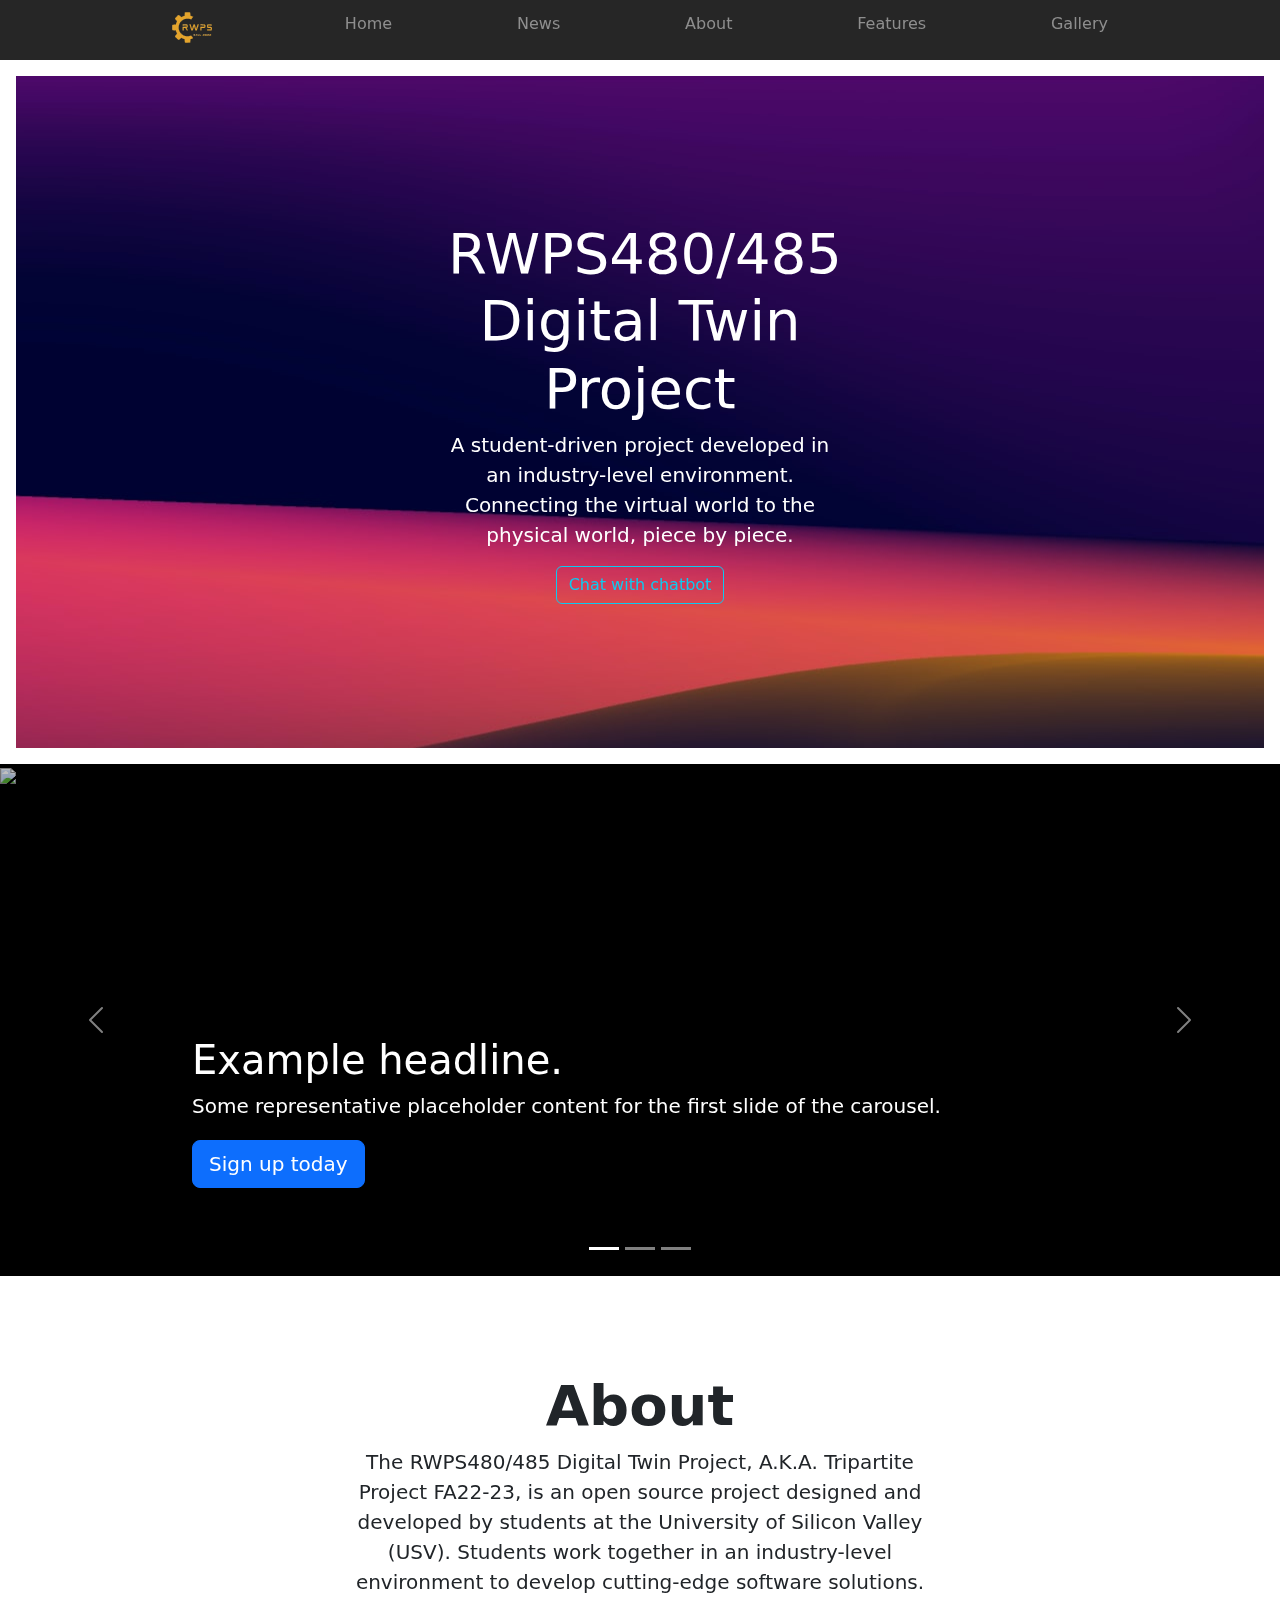
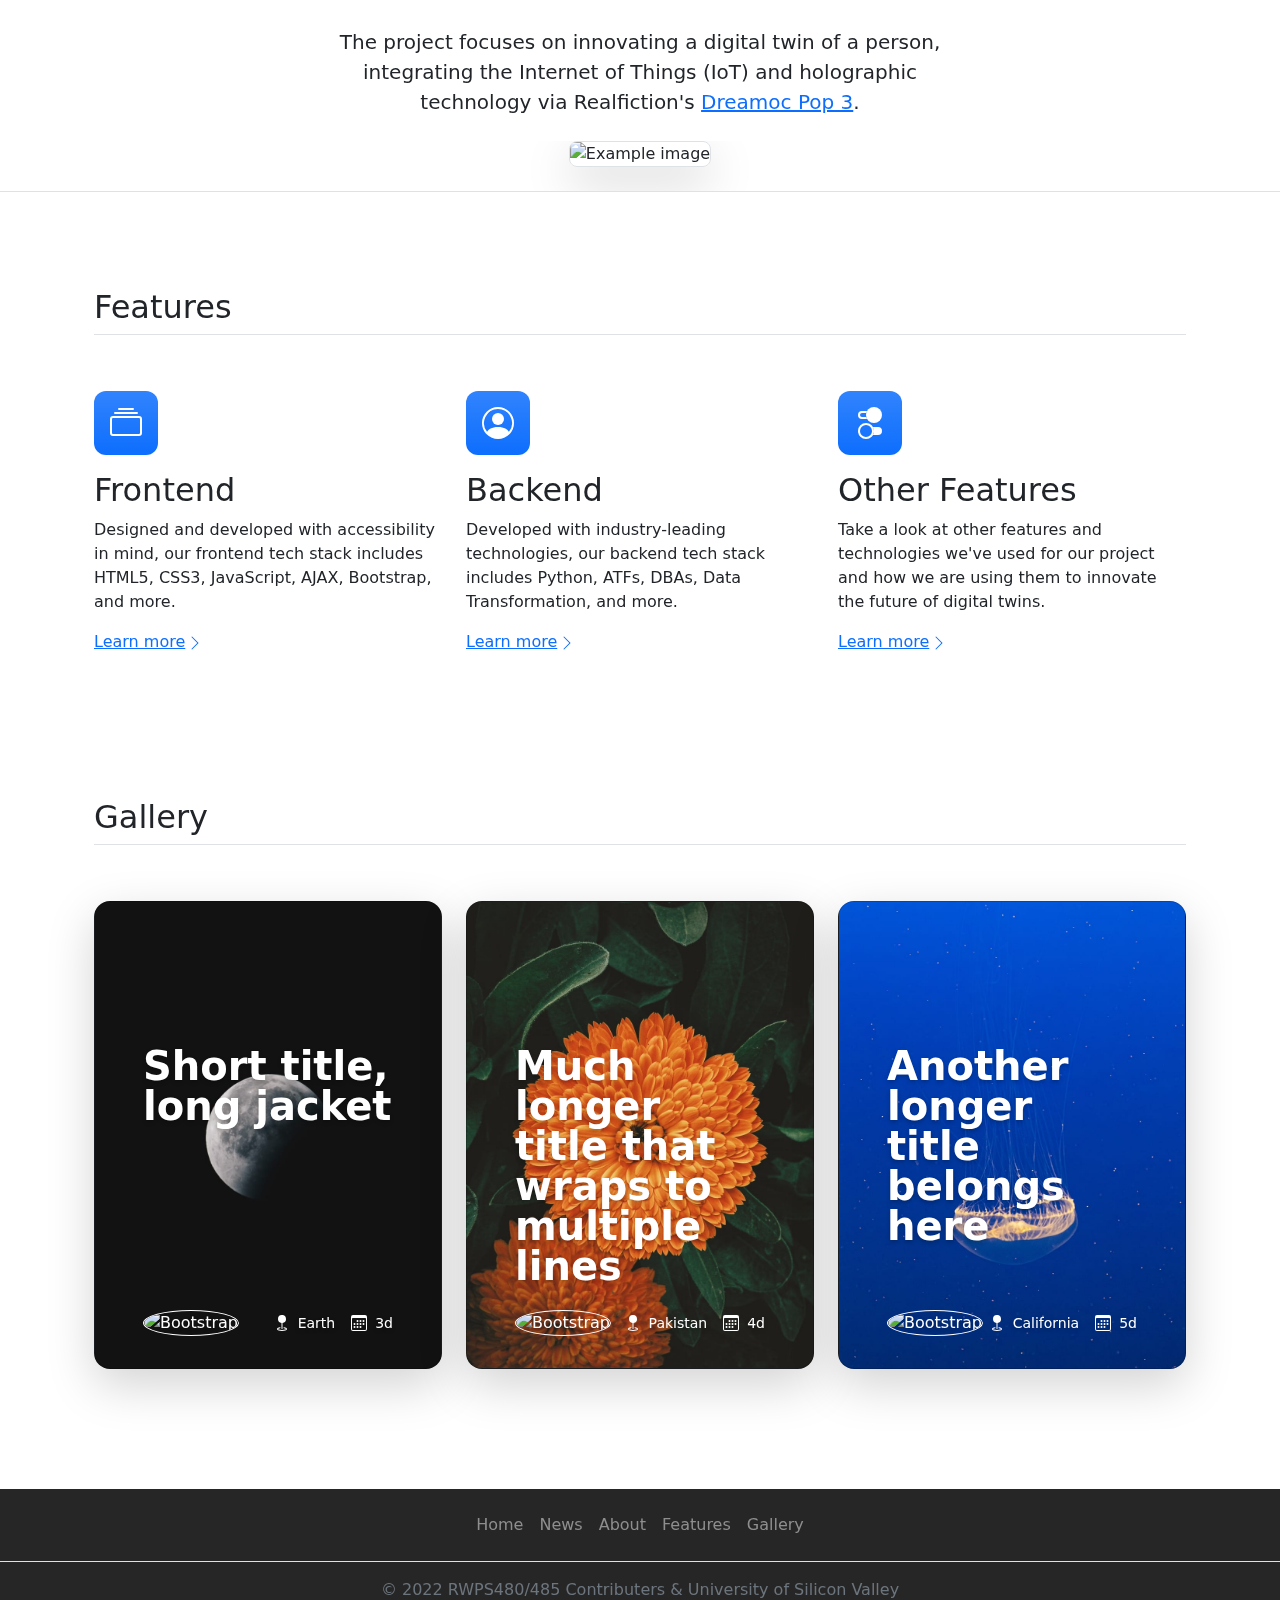
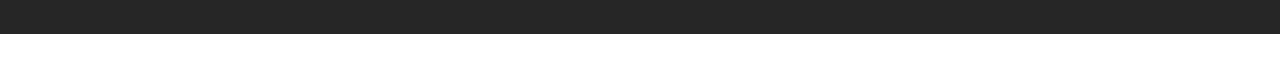
==== commit c5d3b85a: "chatbot brain and chat history" ====
--- a/index.html
+++ b/index.html
@@ -131,7 +131,7 @@
     <header class="site-header sticky-top py-1">
         <nav id="nav-container" class="container d-flex flex-column flex-md-row justify-content-between">
           <a class="py-2" href="#" aria-label="Home">
-            <img class="bi me-2" src="./images/rwps-fa22.svg">
+            <img class="bi me-2" src="./images/rwps-fa22.svg" alt="RWPS Fall 2022">
           </a>
           <a class="py-2 d-none d-md-inline-block text-decoration-none" href="#">Home</a>
           <a class="py-2 d-none d-md-inline-block text-decoration-none" href="#News">News</a>
@@ -146,7 +146,7 @@
             <div class="col-md-5 p-lg-5 mx-auto my-5">
               <h1 class="display-4 fw-normal text-white">RWPS480/485 Digital Twin Project</h1>
               <p class="lead fw-normal text-white">A student-driven project developed in an industry-level environment. Connecting the virtual world to the physical world, piece by piece.</p>
-              <a class="btn btn-outline-info" href="https://ordod.github.io/chatbot" target="_blank">Chat with chatbot</a>
+              <a class="btn btn-outline-info" href="https://ordod.github.io/chatbot" target="_blank" rel="noopener">Chat with chatbot</a>
             </div>
             <!--<div class="product-device shadow-sm d-none d-md-block"></div>
             <div class="product-device product-device-2 shadow-sm d-none d-md-block"></div>-->
